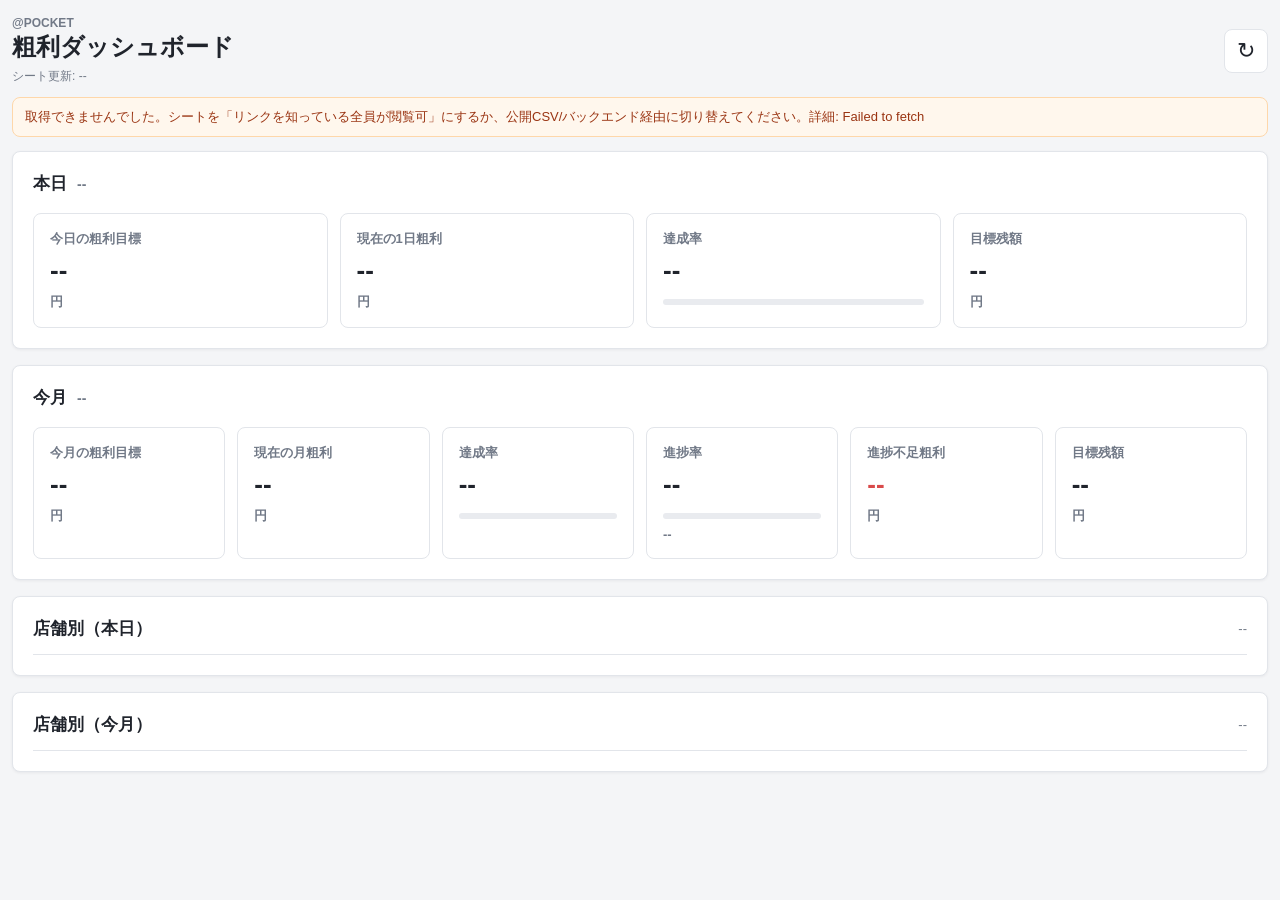
==== index.html @ 407f1efb "Create profit dashboard" ====
<!doctype html>
<html lang="ja">
  <head>
    <meta charset="UTF-8" />
    <meta name="viewport" content="width=device-width, initial-scale=1.0" />
    <title>粗利ダッシュボード</title>
    <link rel="stylesheet" href="styles.css" />
  </head>
  <body>
    <main class="app">
      <header class="topbar">
        <div>
          <p class="eyebrow">@pocket</p>
          <h1>粗利ダッシュボード</h1>
          <p class="last-updated">シート更新: <span id="sheetUpdatedAt">--</span></p>
        </div>
        <button id="refreshButton" type="button" aria-label="更新">
          <span aria-hidden="true">↻</span>
        </button>
      </header>

      <section class="status" id="status" role="status">読み込み準備中...</section>

      <section class="dashboard-section">
        <div class="section-title">
          <h2>本日</h2>
          <span id="todayPeriod">--</span>
        </div>
        <div class="metrics today-metrics" aria-label="本日の主要データ">
          <article class="metric">
            <span class="metric-label">今日の粗利目標</span>
            <strong id="todayTarget">--</strong>
            <small>円</small>
          </article>
          <article class="metric">
            <span class="metric-label">現在の1日粗利</span>
            <strong id="todayProfit">--</strong>
            <small>円</small>
          </article>
          <article class="metric">
            <span class="metric-label">達成率</span>
            <strong id="todayRate">--</strong>
            <div class="progress"><span id="todayRateBar"></span></div>
          </article>
          <article class="metric">
            <span class="metric-label">目標残額</span>
            <strong id="todayRemaining">--</strong>
            <small>円</small>
          </article>
        </div>
      </section>

      <section class="dashboard-section">
        <div class="section-title">
          <h2>今月</h2>
          <span id="monthPeriod">--</span>
        </div>
        <div class="metrics month-metrics" aria-label="今月の主要データ">
          <article class="metric">
            <span class="metric-label">今月の粗利目標</span>
            <strong id="monthTarget">--</strong>
            <small>円</small>
          </article>
          <article class="metric">
            <span class="metric-label">現在の月粗利</span>
            <strong id="monthProfit">--</strong>
            <small>円</small>
          </article>
          <article class="metric">
            <span class="metric-label">達成率</span>
            <strong id="monthRate">--</strong>
            <div class="progress"><span id="monthRateBar"></span></div>
          </article>
          <article class="metric">
            <span class="metric-label">進捗率</span>
            <strong id="monthProgress">--</strong>
            <div class="progress progress-warm"><span id="monthProgressBar"></span></div>
            <small id="businessDays">--</small>
          </article>
          <article class="metric danger">
            <span class="metric-label">進捗不足粗利</span>
            <strong id="monthShortage">--</strong>
            <small>円</small>
          </article>
          <article class="metric">
            <span class="metric-label">目標残額</span>
            <strong id="monthRemaining">--</strong>
            <small>円</small>
          </article>
        </div>
      </section>

      <section class="sheet-panel">
        <div class="panel-header">
          <h2>店舗別（本日）</h2>
          <span id="todayStoreCount">--</span>
        </div>
        <div class="table-wrap">
          <table id="todayStoreTable">
            <thead></thead>
            <tbody></tbody>
          </table>
        </div>
      </section>

      <section class="sheet-panel">
        <div class="panel-header">
          <h2>店舗別（今月）</h2>
          <span id="monthStoreCount">--</span>
        </div>
        <div class="table-wrap">
          <table id="monthStoreTable">
            <thead></thead>
            <tbody></tbody>
          </table>
        </div>
      </section>
    </main>

    <script src="app.js"></script>
  </body>
</html>
---- styles.css ----
:root {
  color-scheme: light;
  --bg: #f4f5f7;
  --panel: #ffffff;
  --text: #20242c;
  --muted: #717987;
  --line: #e2e5ea;
  --soft-line: #edf0f3;
  --accent: #d94b4b;
  --warm: #d28a2a;
  --good: #4e9d5a;
  --warn: #9a3412;
  font-family:
    -apple-system, BlinkMacSystemFont, "Segoe UI", sans-serif;
}

* {
  box-sizing: border-box;
}

body {
  margin: 0;
  min-height: 100vh;
  background: var(--bg);
  color: var(--text);
}

.app {
  width: min(1380px, calc(100% - 24px));
  margin: 0 auto;
  padding: 16px 0 28px;
}

.topbar {
  display: flex;
  align-items: center;
  justify-content: space-between;
  gap: 16px;
  margin-bottom: 12px;
}

.eyebrow {
  margin: 0 0 4px;
  color: var(--muted);
  font-size: 12px;
  font-weight: 700;
  letter-spacing: 0;
  text-transform: uppercase;
}

h1,
h2 {
  margin: 0;
}

h1 {
  font-size: 24px;
  line-height: 1.1;
}

h2 {
  font-size: 17px;
}

.last-updated {
  margin: 8px 0 0;
  color: var(--muted);
  font-size: 12px;
}

button {
  display: grid;
  width: 44px;
  height: 44px;
  place-items: center;
  border: 1px solid var(--line);
  border-radius: 8px;
  background: var(--panel);
  color: var(--text);
  cursor: pointer;
  font-size: 22px;
}

button:hover {
  border-color: var(--accent);
  color: var(--accent);
}

.status {
  margin-bottom: 14px;
  padding: 10px 12px;
  border: 1px solid var(--line);
  border-radius: 8px;
  background: #fbfcfd;
  color: var(--muted);
  font-size: 13px;
}

.status.error {
  border-color: #fed7aa;
  background: #fff7ed;
  color: var(--warn);
}

.dashboard-section,
.sheet-panel {
  margin-bottom: 16px;
  padding: 20px;
  border: 1px solid var(--line);
  border-radius: 8px;
  background: var(--panel);
  box-shadow: 0 1px 3px rgb(15 23 42 / 6%);
}

.section-title {
  display: flex;
  align-items: baseline;
  gap: 10px;
  margin-bottom: 18px;
}

.section-title span {
  color: var(--muted);
  font-size: 14px;
  font-weight: 700;
}

.metrics {
  display: grid;
  gap: 12px;
}

.today-metrics {
  grid-template-columns: repeat(4, minmax(0, 1fr));
}

.month-metrics {
  grid-template-columns: repeat(6, minmax(0, 1fr));
}

.metric {
  min-width: 0;
  min-height: 100px;
  padding: 16px;
  border: 1px solid var(--line);
  border-radius: 8px;
  background: var(--panel);
}

.metric-label {
  display: block;
  margin-bottom: 8px;
  color: var(--muted);
  font-size: 13px;
  font-weight: 700;
}

.metric strong {
  display: block;
  overflow-wrap: anywhere;
  color: var(--text);
  font-size: 26px;
  line-height: 1.1;
}

.metric small {
  display: block;
  margin-top: 8px;
  color: var(--muted);
  font-size: 13px;
  font-weight: 700;
}

.metric.danger strong {
  color: var(--accent);
}

.progress {
  height: 6px;
  margin-top: 14px;
  overflow: hidden;
  border-radius: 999px;
  background: #e9ebef;
}

.progress span {
  display: block;
  width: 0%;
  height: 100%;
  border-radius: inherit;
  background: var(--accent);
  transition: width 260ms ease;
}

.progress-warm span {
  background: var(--warm);
}

.panel-header {
  display: flex;
  align-items: center;
  justify-content: space-between;
  gap: 16px;
  padding: 0 0 14px;
  border-bottom: 1px solid var(--line);
}

.panel-header span {
  color: var(--muted);
  font-size: 13px;
  white-space: nowrap;
}

.table-wrap {
  overflow-x: auto;
}

table {
  width: 100%;
  min-width: 760px;
  border-collapse: collapse;
}

th,
td {
  padding: 11px 10px;
  border-bottom: 1px solid var(--soft-line);
  text-align: right;
  vertical-align: top;
  font-size: 15px;
  font-variant-numeric: tabular-nums;
}

th {
  background: #fafbfc;
  color: var(--muted);
  font-weight: 700;
}

td {
  color: #2f333b;
  font-weight: 700;
}

th:first-child,
td:first-child {
  text-align: left;
}

.positive {
  color: var(--good);
}

.negative {
  color: var(--accent);
}

tr:last-child td {
  border-bottom: 0;
}

@media (max-width: 720px) {
  .app {
    width: min(100% - 12px, 1120px);
    padding: 10px 0 18px;
  }

  .topbar {
    align-items: flex-start;
  }

  h1 {
    font-size: 20px;
  }

  h2 {
    font-size: 15px;
  }

  button {
    width: 38px;
    height: 38px;
  }

  .dashboard-section,
  .sheet-panel {
    margin-bottom: 10px;
    padding: 12px;
  }

  .status {
    margin-bottom: 10px;
    font-size: 11px;
  }

  .section-title {
    margin-bottom: 10px;
  }

  .section-title span,
  .panel-header span {
    font-size: 11px;
  }

  .today-metrics,
  .month-metrics {
    grid-template-columns: repeat(2, minmax(0, 1fr));
    gap: 8px;
  }

  .metric {
    min-height: 82px;
    padding: 10px;
  }

  .metric-label {
    margin-bottom: 6px;
    font-size: 11px;
  }

  .metric strong {
    font-size: 20px;
  }

  .metric small {
    margin-top: 5px;
    font-size: 10px;
  }

  .progress {
    height: 5px;
    margin-top: 9px;
  }

  table {
    min-width: 620px;
  }

  th,
  td {
    padding: 9px 8px;
    font-size: 12px;
  }
}
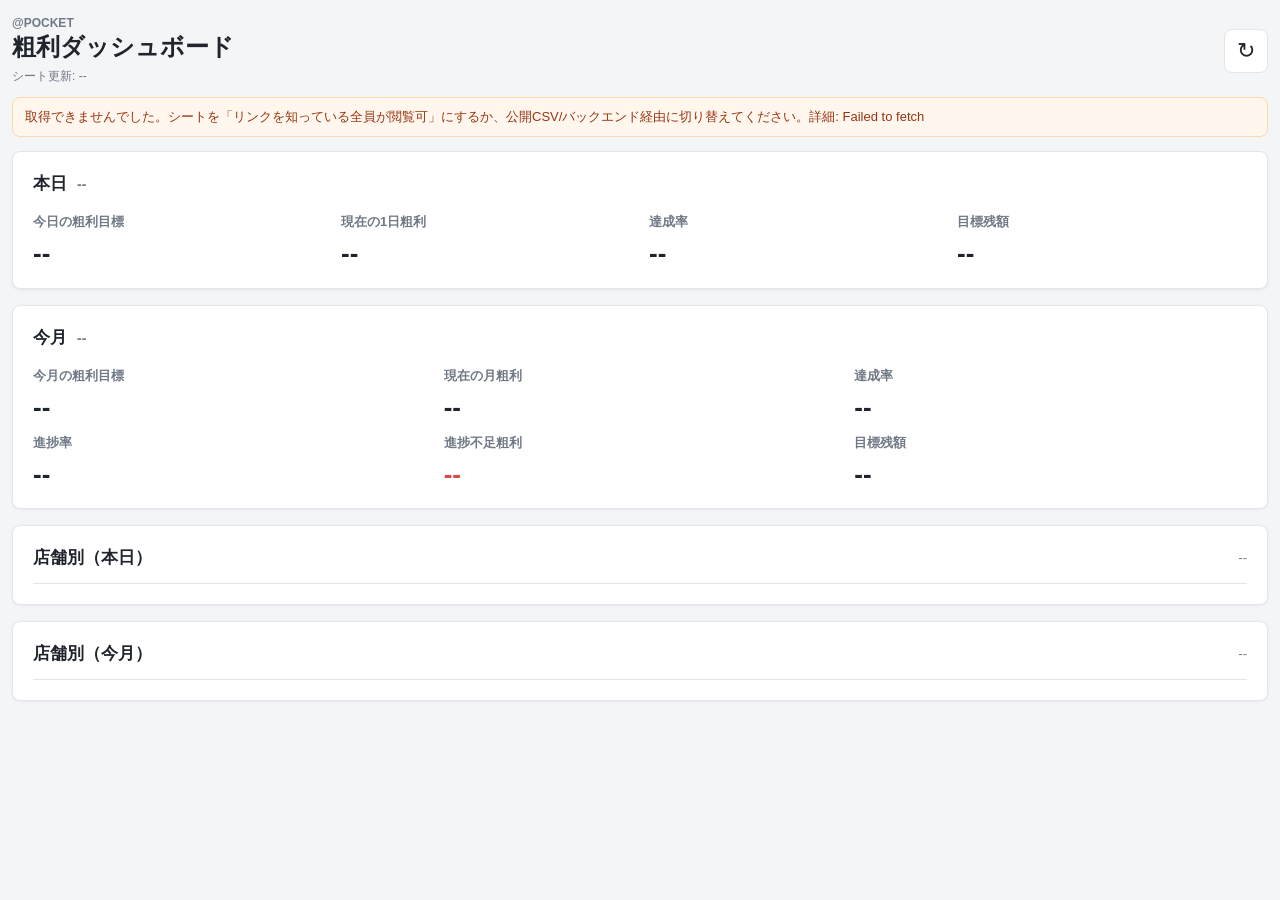
==== commit 17aad089: "Simplify summary metric layout" ====
--- a/index.html
+++ b/index.html
@@ -26,26 +26,22 @@
           <h2>本日</h2>
           <span id="todayPeriod">--</span>
         </div>
-        <div class="metrics today-metrics" aria-label="本日の主要データ">
-          <article class="metric">
+        <div class="metrics metrics-inline today-metrics" aria-label="本日の主要データ">
+          <article class="metric metric-inline">
             <span class="metric-label">今日の粗利目標</span>
             <strong id="todayTarget">--</strong>
-            <small>円</small>
           </article>
-          <article class="metric">
+          <article class="metric metric-inline">
             <span class="metric-label">現在の1日粗利</span>
             <strong id="todayProfit">--</strong>
-            <small>円</small>
           </article>
-          <article class="metric">
+          <article class="metric metric-inline">
             <span class="metric-label">達成率</span>
             <strong id="todayRate">--</strong>
-            <div class="progress"><span id="todayRateBar"></span></div>
           </article>
-          <article class="metric">
+          <article class="metric metric-inline">
             <span class="metric-label">目標残額</span>
             <strong id="todayRemaining">--</strong>
-            <small>円</small>
           </article>
         </div>
       </section>
@@ -55,37 +51,30 @@
           <h2>今月</h2>
           <span id="monthPeriod">--</span>
         </div>
-        <div class="metrics month-metrics" aria-label="今月の主要データ">
-          <article class="metric">
+        <div class="metrics metrics-inline month-metrics" aria-label="今月の主要データ">
+          <article class="metric metric-inline">
             <span class="metric-label">今月の粗利目標</span>
             <strong id="monthTarget">--</strong>
-            <small>円</small>
           </article>
-          <article class="metric">
+          <article class="metric metric-inline">
             <span class="metric-label">現在の月粗利</span>
             <strong id="monthProfit">--</strong>
-            <small>円</small>
           </article>
-          <article class="metric">
+          <article class="metric metric-inline">
             <span class="metric-label">達成率</span>
             <strong id="monthRate">--</strong>
-            <div class="progress"><span id="monthRateBar"></span></div>
           </article>
-          <article class="metric">
+          <article class="metric metric-inline">
             <span class="metric-label">進捗率</span>
             <strong id="monthProgress">--</strong>
-            <div class="progress progress-warm"><span id="monthProgressBar"></span></div>
-            <small id="businessDays">--</small>
           </article>
-          <article class="metric danger">
+          <article class="metric metric-inline danger">
             <span class="metric-label">進捗不足粗利</span>
             <strong id="monthShortage">--</strong>
-            <small>円</small>
           </article>
-          <article class="metric">
+          <article class="metric metric-inline">
             <span class="metric-label">目標残額</span>
             <strong id="monthRemaining">--</strong>
-            <small>円</small>
           </article>
         </div>
       </section>
--- a/styles.css
+++ b/styles.css
@@ -135,7 +135,7 @@
 }
 
 .month-metrics {
-  grid-template-columns: repeat(6, minmax(0, 1fr));
+  grid-template-columns: repeat(3, minmax(0, 1fr));
 }
 
 .metric {
@@ -147,6 +147,17 @@
   background: var(--panel);
 }
 
+.metrics-inline {
+  gap: 12px 18px;
+}
+
+.metric-inline {
+  min-height: 0;
+  padding: 0;
+  border: 0;
+  background: transparent;
+}
+
 .metric-label {
   display: block;
   margin-bottom: 8px;
@@ -163,37 +174,8 @@
   line-height: 1.1;
 }
 
-.metric small {
-  display: block;
-  margin-top: 8px;
-  color: var(--muted);
-  font-size: 13px;
-  font-weight: 700;
-}
-
 .metric.danger strong {
   color: var(--accent);
-}
-
-.progress {
-  height: 6px;
-  margin-top: 14px;
-  overflow: hidden;
-  border-radius: 999px;
-  background: #e9ebef;
-}
-
-.progress span {
-  display: block;
-  width: 0%;
-  height: 100%;
-  border-radius: inherit;
-  background: var(--accent);
-  transition: width 260ms ease;
-}
-
-.progress-warm span {
-  background: var(--warm);
 }
 
 .panel-header {
@@ -212,12 +194,12 @@
 }
 
 .table-wrap {
-  overflow-x: auto;
+  overflow-x: visible;
 }
 
 table {
   width: 100%;
-  min-width: 760px;
+  table-layout: fixed;
   border-collapse: collapse;
 }
 
@@ -229,6 +211,7 @@
   vertical-align: top;
   font-size: 15px;
   font-variant-numeric: tabular-nums;
+  overflow-wrap: anywhere;
 }
 
 th {
@@ -245,6 +228,10 @@
 th:first-child,
 td:first-child {
   text-align: left;
+}
+
+th:first-child {
+  width: 16%;
 }
 
 .positive {
@@ -304,41 +291,105 @@
 
   .today-metrics,
   .month-metrics {
-    grid-template-columns: repeat(2, minmax(0, 1fr));
-    gap: 8px;
+    gap: 8px 10px;
+  }
+
+  .today-metrics {
+    grid-template-columns: repeat(4, minmax(0, 1fr));
+  }
+
+  .month-metrics {
+    grid-template-columns: repeat(3, minmax(0, 1fr));
   }
 
   .metric {
-    min-height: 82px;
-    padding: 10px;
+    min-height: 0;
+    padding: 0;
   }
 
   .metric-label {
-    margin-bottom: 6px;
-    font-size: 11px;
+    margin-bottom: 4px;
+    font-size: 10px;
   }
 
   .metric strong {
-    font-size: 20px;
-  }
-
-  .metric small {
-    margin-top: 5px;
-    font-size: 10px;
-  }
-
-  .progress {
-    height: 5px;
-    margin-top: 9px;
+    font-size: 16px;
+  }
+
+  .table-wrap {
+    margin: 0 -4px;
   }
 
   table {
-    min-width: 620px;
+    table-layout: fixed;
   }
 
   th,
   td {
-    padding: 9px 8px;
-    font-size: 12px;
-  }
-}
+    padding: 8px 3px;
+    font-size: 10px;
+    line-height: 1.25;
+    white-space: normal;
+  }
+
+  th {
+    font-size: 9px;
+  }
+
+  th:first-child,
+  td:first-child {
+    width: 15%;
+    padding-left: 0;
+  }
+
+  th:last-child,
+  td:last-child {
+    padding-right: 0;
+  }
+}
+
+@media (max-width: 390px) {
+  .sheet-panel {
+    padding: 10px 6px;
+  }
+
+  th,
+  td {
+    padding: 6px 1px;
+    font-size: 8px;
+    line-height: 1.15;
+  }
+
+  th {
+    font-size: 7px;
+  }
+}
+
+@media (max-width: 720px) {
+  #todayStoreTable th:first-child,
+  #todayStoreTable td:first-child,
+  #monthStoreTable th:first-child,
+  #monthStoreTable td:first-child {
+    width: 13%;
+  }
+
+  #todayStoreTable th,
+  #todayStoreTable td,
+  #monthStoreTable th,
+  #monthStoreTable td {
+    letter-spacing: 0;
+    word-break: keep-all;
+  }
+
+  #todayStoreTable td,
+  #monthStoreTable td {
+    font-size: 9px;
+  }
+}
+
+@media (max-width: 390px) {
+  #todayStoreTable td,
+  #monthStoreTable td {
+    font-size: 8px;
+  }
+}
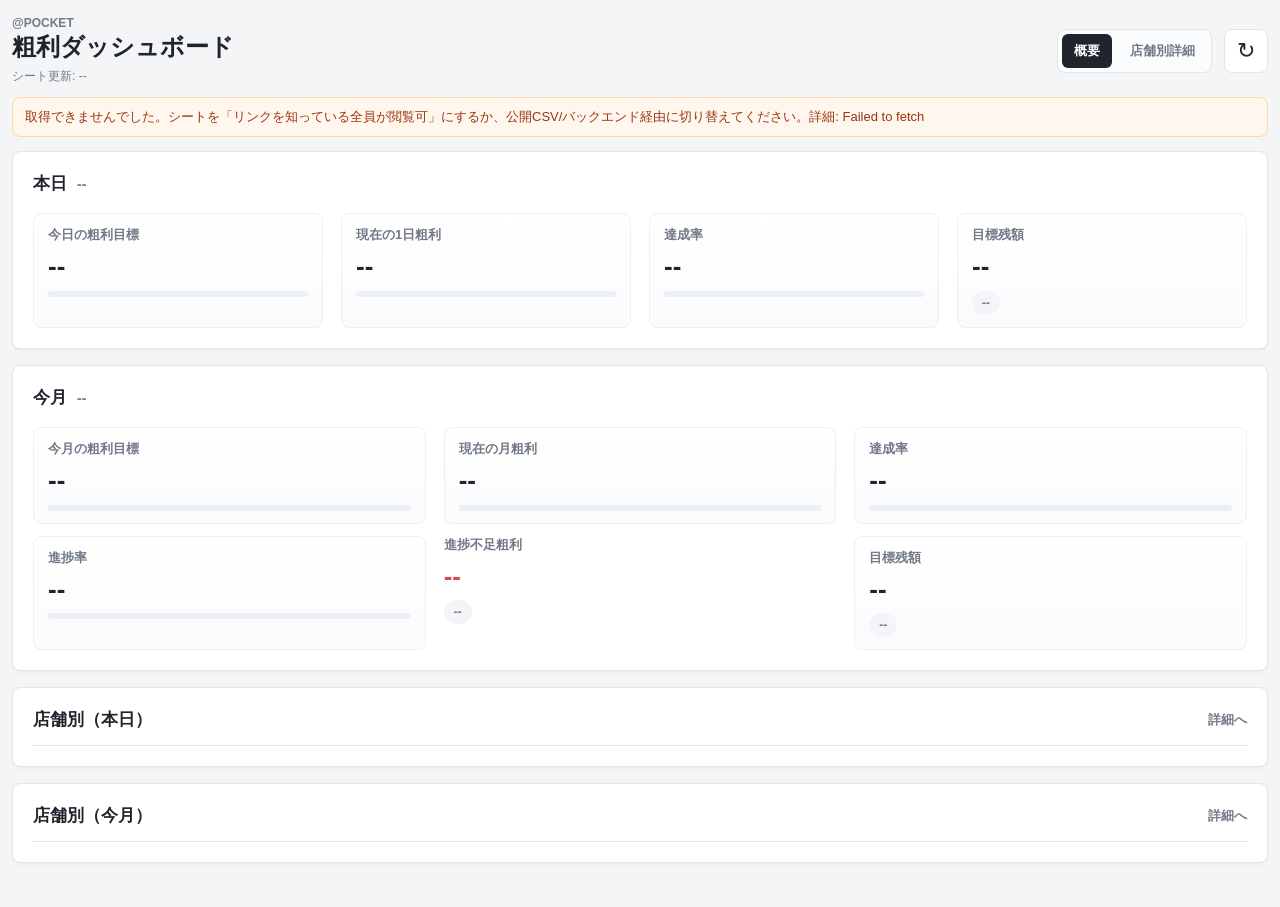
==== commit f3c50a23: "Add visual summary and detail page" ====
--- a/index.html
+++ b/index.html
@@ -14,9 +14,15 @@
           <h1>粗利ダッシュボード</h1>
           <p class="last-updated">シート更新: <span id="sheetUpdatedAt">--</span></p>
         </div>
-        <button id="refreshButton" type="button" aria-label="更新">
-          <span aria-hidden="true">↻</span>
-        </button>
+        <div class="topbar-actions">
+          <nav class="page-nav" aria-label="ページ">
+            <a class="page-link current" href="./index.html">概要</a>
+            <a class="page-link" href="./stores.html">店舗別詳細</a>
+          </nav>
+          <button id="refreshButton" type="button" aria-label="更新">
+            <span aria-hidden="true">↻</span>
+          </button>
+        </div>
       </header>
 
       <section class="status" id="status" role="status">読み込み準備中...</section>
@@ -27,21 +33,25 @@
           <span id="todayPeriod">--</span>
         </div>
         <div class="metrics metrics-inline today-metrics" aria-label="本日の主要データ">
-          <article class="metric metric-inline">
+          <article class="metric metric-inline metric-emphasis">
             <span class="metric-label">今日の粗利目標</span>
             <strong id="todayTarget">--</strong>
+            <div class="metric-meter subtle"><span id="todayTargetBar"></span></div>
           </article>
-          <article class="metric metric-inline">
+          <article class="metric metric-inline metric-emphasis">
             <span class="metric-label">現在の1日粗利</span>
             <strong id="todayProfit">--</strong>
+            <div class="metric-meter"><span id="todayProfitBar"></span></div>
           </article>
-          <article class="metric metric-inline">
+          <article class="metric metric-inline metric-emphasis">
             <span class="metric-label">達成率</span>
             <strong id="todayRate">--</strong>
+            <div class="metric-meter"><span id="todayRateBar"></span></div>
           </article>
-          <article class="metric metric-inline">
+          <article class="metric metric-inline metric-emphasis">
             <span class="metric-label">目標残額</span>
             <strong id="todayRemaining">--</strong>
+            <span class="metric-chip" id="todayStatusChip">--</span>
           </article>
         </div>
       </section>
@@ -52,29 +62,35 @@
           <span id="monthPeriod">--</span>
         </div>
         <div class="metrics metrics-inline month-metrics" aria-label="今月の主要データ">
-          <article class="metric metric-inline">
+          <article class="metric metric-inline metric-emphasis">
             <span class="metric-label">今月の粗利目標</span>
             <strong id="monthTarget">--</strong>
+            <div class="metric-meter subtle"><span id="monthTargetBar"></span></div>
           </article>
-          <article class="metric metric-inline">
+          <article class="metric metric-inline metric-emphasis">
             <span class="metric-label">現在の月粗利</span>
             <strong id="monthProfit">--</strong>
+            <div class="metric-meter"><span id="monthProfitBar"></span></div>
           </article>
-          <article class="metric metric-inline">
+          <article class="metric metric-inline metric-emphasis">
             <span class="metric-label">達成率</span>
             <strong id="monthRate">--</strong>
+            <div class="metric-meter"><span id="monthRateBar"></span></div>
           </article>
-          <article class="metric metric-inline">
+          <article class="metric metric-inline metric-emphasis">
             <span class="metric-label">進捗率</span>
             <strong id="monthProgress">--</strong>
+            <div class="metric-meter warm"><span id="monthProgressBar"></span></div>
           </article>
           <article class="metric metric-inline danger">
             <span class="metric-label">進捗不足粗利</span>
             <strong id="monthShortage">--</strong>
+            <span class="metric-chip" id="monthShortageChip">--</span>
           </article>
-          <article class="metric metric-inline">
+          <article class="metric metric-inline metric-emphasis">
             <span class="metric-label">目標残額</span>
             <strong id="monthRemaining">--</strong>
+            <span class="metric-note" id="businessDays">--</span>
           </article>
         </div>
       </section>
@@ -82,7 +98,7 @@
       <section class="sheet-panel">
         <div class="panel-header">
           <h2>店舗別（本日）</h2>
-          <span id="todayStoreCount">--</span>
+          <a class="detail-link" href="./stores.html#today-detail">詳細へ</a>
         </div>
         <div class="table-wrap">
           <table id="todayStoreTable">
@@ -95,7 +111,7 @@
       <section class="sheet-panel">
         <div class="panel-header">
           <h2>店舗別（今月）</h2>
-          <span id="monthStoreCount">--</span>
+          <a class="detail-link" href="./stores.html#month-detail">詳細へ</a>
         </div>
         <div class="table-wrap">
           <table id="monthStoreTable">
--- a/styles.css
+++ b/styles.css
@@ -25,6 +25,11 @@
   color: var(--text);
 }
 
+a {
+  color: inherit;
+  text-decoration: none;
+}
+
 .app {
   width: min(1380px, calc(100% - 24px));
   margin: 0 auto;
@@ -37,6 +42,12 @@
   justify-content: space-between;
   gap: 16px;
   margin-bottom: 12px;
+}
+
+.topbar-actions {
+  display: flex;
+  align-items: center;
+  gap: 12px;
 }
 
 .eyebrow {
@@ -102,6 +113,28 @@
   color: var(--warn);
 }
 
+.page-nav {
+  display: flex;
+  gap: 6px;
+  padding: 4px;
+  border: 1px solid var(--line);
+  border-radius: 8px;
+  background: #fbfcfd;
+}
+
+.page-link {
+  padding: 8px 12px;
+  border-radius: 6px;
+  color: var(--muted);
+  font-size: 13px;
+  font-weight: 700;
+}
+
+.page-link.current {
+  background: var(--text);
+  color: #fff;
+}
+
 .dashboard-section,
 .sheet-panel {
   margin-bottom: 16px;
@@ -158,6 +191,13 @@
   background: transparent;
 }
 
+.metric-emphasis {
+  padding: 12px 14px;
+  border: 1px solid var(--soft-line);
+  border-radius: 8px;
+  background: linear-gradient(180deg, #fff, #fafbfd);
+}
+
 .metric-label {
   display: block;
   margin-bottom: 8px;
@@ -175,6 +215,54 @@
 }
 
 .metric.danger strong {
+  color: var(--accent);
+}
+
+.metric-meter {
+  height: 6px;
+  margin-top: 10px;
+  overflow: hidden;
+  border-radius: 999px;
+  background: #eceff3;
+}
+
+.metric-meter span {
+  display: block;
+  width: 0%;
+  height: 100%;
+  border-radius: inherit;
+  background: var(--accent);
+}
+
+.metric-meter.subtle span {
+  background: #c8ced8;
+}
+
+.metric-meter.warm span {
+  background: var(--warm);
+}
+
+.metric-chip,
+.metric-note {
+  display: inline-flex;
+  align-items: center;
+  min-height: 24px;
+  margin-top: 10px;
+  padding: 0 10px;
+  border-radius: 999px;
+  background: #f3f5f8;
+  color: var(--muted);
+  font-size: 12px;
+  font-weight: 700;
+}
+
+.metric-chip.good {
+  background: rgb(78 157 90 / 12%);
+  color: var(--good);
+}
+
+.metric-chip.warn {
+  background: rgb(217 75 75 / 12%);
   color: var(--accent);
 }
 
@@ -191,6 +279,12 @@
   color: var(--muted);
   font-size: 13px;
   white-space: nowrap;
+}
+
+.detail-link {
+  color: var(--muted);
+  font-size: 13px;
+  font-weight: 700;
 }
 
 .table-wrap {
@@ -246,6 +340,79 @@
   border-bottom: 0;
 }
 
+.store-card-grid {
+  display: grid;
+  grid-template-columns: repeat(2, minmax(0, 1fr));
+  gap: 12px;
+  margin: 14px 0 18px;
+}
+
+.store-card {
+  padding: 14px;
+  border: 1px solid var(--soft-line);
+  border-radius: 8px;
+  background: #fcfcfd;
+}
+
+.store-card-head {
+  display: flex;
+  align-items: center;
+  justify-content: space-between;
+  gap: 10px;
+  margin-bottom: 12px;
+}
+
+.store-card h3 {
+  margin: 0;
+  font-size: 16px;
+}
+
+.store-badge {
+  padding: 4px 8px;
+  border-radius: 999px;
+  background: #f3f5f8;
+  color: var(--muted);
+  font-size: 12px;
+  font-weight: 700;
+}
+
+.store-badge.good {
+  background: rgb(78 157 90 / 12%);
+  color: var(--good);
+}
+
+.store-badge.warn {
+  background: rgb(217 75 75 / 12%);
+  color: var(--accent);
+}
+
+.store-stats {
+  display: grid;
+  grid-template-columns: repeat(2, minmax(0, 1fr));
+  gap: 10px 14px;
+}
+
+.store-stat-label {
+  display: block;
+  margin-bottom: 4px;
+  color: var(--muted);
+  font-size: 12px;
+  font-weight: 700;
+}
+
+.store-stat-value {
+  font-size: 18px;
+  font-weight: 800;
+}
+
+.detail-table-wrap {
+  overflow-x: auto;
+}
+
+.detail-table-wrap table {
+  min-width: 760px;
+}
+
 @media (max-width: 720px) {
   .app {
     width: min(100% - 12px, 1120px);
@@ -256,6 +423,11 @@
     align-items: flex-start;
   }
 
+  .topbar-actions {
+    width: 100%;
+    justify-content: space-between;
+  }
+
   h1 {
     font-size: 20px;
   }
@@ -267,6 +439,16 @@
   button {
     width: 38px;
     height: 38px;
+  }
+
+  .page-nav {
+    gap: 4px;
+    padding: 3px;
+  }
+
+  .page-link {
+    padding: 7px 10px;
+    font-size: 11px;
   }
 
   .dashboard-section,
@@ -307,6 +489,10 @@
     padding: 0;
   }
 
+  .metric-emphasis {
+    padding: 9px 10px;
+  }
+
   .metric-label {
     margin-bottom: 4px;
     font-size: 10px;
@@ -314,6 +500,19 @@
 
   .metric strong {
     font-size: 16px;
+  }
+
+  .metric-meter {
+    height: 5px;
+    margin-top: 7px;
+  }
+
+  .metric-chip,
+  .metric-note {
+    min-height: 20px;
+    margin-top: 7px;
+    padding: 0 8px;
+    font-size: 10px;
   }
 
   .table-wrap {
@@ -385,6 +584,28 @@
   #monthStoreTable td {
     font-size: 9px;
   }
+
+  .store-card-grid {
+    grid-template-columns: 1fr;
+    gap: 10px;
+    margin: 12px 0 14px;
+  }
+
+  .store-card {
+    padding: 12px;
+  }
+
+  .store-card h3 {
+    font-size: 14px;
+  }
+
+  .store-stat-label {
+    font-size: 10px;
+  }
+
+  .store-stat-value {
+    font-size: 15px;
+  }
 }
 
 @media (max-width: 390px) {
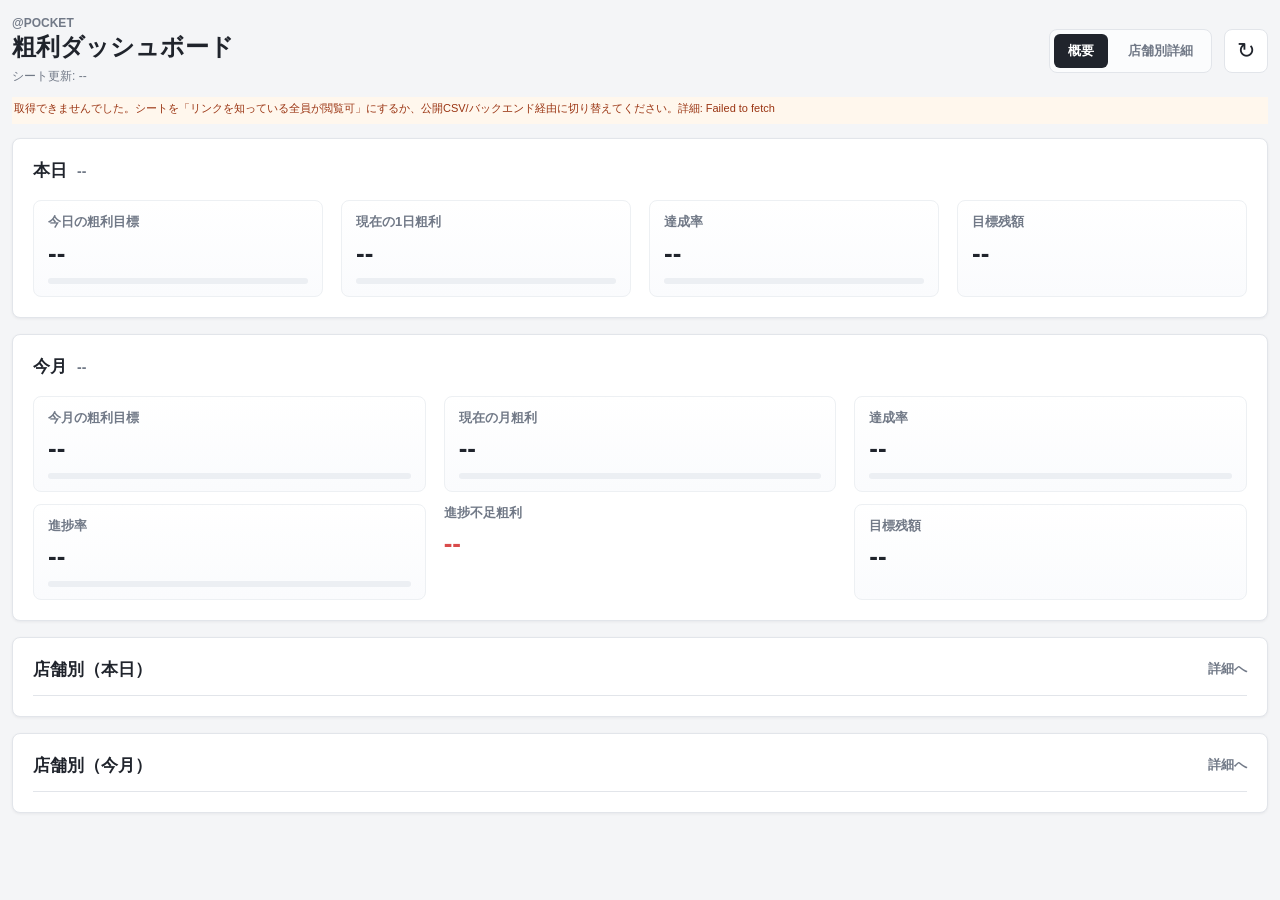
==== commit 686936c6: "Tighten mobile header and summary layout" ====
--- a/index.html
+++ b/index.html
@@ -51,7 +51,6 @@
           <article class="metric metric-inline metric-emphasis">
             <span class="metric-label">目標残額</span>
             <strong id="todayRemaining">--</strong>
-            <span class="metric-chip" id="todayStatusChip">--</span>
           </article>
         </div>
       </section>
@@ -85,12 +84,10 @@
           <article class="metric metric-inline danger">
             <span class="metric-label">進捗不足粗利</span>
             <strong id="monthShortage">--</strong>
-            <span class="metric-chip" id="monthShortageChip">--</span>
           </article>
           <article class="metric metric-inline metric-emphasis">
             <span class="metric-label">目標残額</span>
             <strong id="monthRemaining">--</strong>
-            <span class="metric-note" id="businessDays">--</span>
           </article>
         </div>
       </section>
--- a/styles.css
+++ b/styles.css
@@ -67,6 +67,7 @@
 h1 {
   font-size: 24px;
   line-height: 1.1;
+  white-space: nowrap;
 }
 
 h2 {
@@ -99,12 +100,11 @@
 
 .status {
   margin-bottom: 14px;
-  padding: 10px 12px;
-  border: 1px solid var(--line);
-  border-radius: 8px;
-  background: #fbfcfd;
-  color: var(--muted);
-  font-size: 13px;
+  padding: 4px 2px 8px;
+  border: 0;
+  background: transparent;
+  color: var(--muted);
+  font-size: 11px;
 }
 
 .status.error {
@@ -120,14 +120,16 @@
   border: 1px solid var(--line);
   border-radius: 8px;
   background: #fbfcfd;
+  width: fit-content;
 }
 
 .page-link {
-  padding: 8px 12px;
+  padding: 8px 14px;
   border-radius: 6px;
   color: var(--muted);
   font-size: 13px;
   font-weight: 700;
+  white-space: nowrap;
 }
 
 .page-link.current {
@@ -204,14 +206,16 @@
   color: var(--muted);
   font-size: 13px;
   font-weight: 700;
+  line-height: 1.35;
 }
 
 .metric strong {
   display: block;
-  overflow-wrap: anywhere;
+  white-space: nowrap;
   color: var(--text);
   font-size: 26px;
   line-height: 1.1;
+  font-variant-numeric: tabular-nums;
 }
 
 .metric.danger strong {
@@ -240,30 +244,6 @@
 
 .metric-meter.warm span {
   background: var(--warm);
-}
-
-.metric-chip,
-.metric-note {
-  display: inline-flex;
-  align-items: center;
-  min-height: 24px;
-  margin-top: 10px;
-  padding: 0 10px;
-  border-radius: 999px;
-  background: #f3f5f8;
-  color: var(--muted);
-  font-size: 12px;
-  font-weight: 700;
-}
-
-.metric-chip.good {
-  background: rgb(78 157 90 / 12%);
-  color: var(--good);
-}
-
-.metric-chip.warn {
-  background: rgb(217 75 75 / 12%);
-  color: var(--accent);
 }
 
 .panel-header {
@@ -416,20 +396,25 @@
 @media (max-width: 720px) {
   .app {
     width: min(100% - 12px, 1120px);
-    padding: 10px 0 18px;
+    padding: 8px 0 16px;
   }
 
   .topbar {
-    align-items: flex-start;
+    flex-direction: column;
+    align-items: stretch;
+    gap: 10px;
   }
 
   .topbar-actions {
     width: 100%;
-    justify-content: space-between;
+    justify-content: flex-start;
+    align-items: center;
+    gap: 10px;
   }
 
   h1 {
-    font-size: 20px;
+    font-size: 19px;
+    line-height: 1.08;
   }
 
   h2 {
@@ -447,22 +432,27 @@
   }
 
   .page-link {
-    padding: 7px 10px;
+    text-align: center;
+    padding: 7px 12px;
     font-size: 11px;
   }
 
   .dashboard-section,
   .sheet-panel {
     margin-bottom: 10px;
-    padding: 12px;
+    padding: 12px 10px;
   }
 
   .status {
-    margin-bottom: 10px;
-    font-size: 11px;
+    margin-bottom: 8px;
+    padding: 0 2px 6px;
+    font-size: 9px;
+    line-height: 1.3;
   }
 
   .section-title {
+    align-items: center;
+    flex-wrap: wrap;
     margin-bottom: 10px;
   }
 
@@ -473,15 +463,8 @@
 
   .today-metrics,
   .month-metrics {
-    gap: 8px 10px;
-  }
-
-  .today-metrics {
-    grid-template-columns: repeat(4, minmax(0, 1fr));
-  }
-
-  .month-metrics {
-    grid-template-columns: repeat(3, minmax(0, 1fr));
+    grid-template-columns: repeat(2, minmax(0, 1fr));
+    gap: 8px;
   }
 
   .metric {
@@ -490,7 +473,8 @@
   }
 
   .metric-emphasis {
-    padding: 9px 10px;
+    min-height: 96px;
+    padding: 10px 10px 9px;
   }
 
   .metric-label {
@@ -499,20 +483,13 @@
   }
 
   .metric strong {
-    font-size: 16px;
+    font-size: 15px;
+    letter-spacing: 0;
   }
 
   .metric-meter {
     height: 5px;
     margin-top: 7px;
-  }
-
-  .metric-chip,
-  .metric-note {
-    min-height: 20px;
-    margin-top: 7px;
-    padding: 0 8px;
-    font-size: 10px;
   }
 
   .table-wrap {
@@ -609,6 +586,39 @@
 }
 
 @media (max-width: 390px) {
+  .topbar-actions {
+    gap: 8px;
+  }
+
+  button {
+    width: 34px;
+    height: 34px;
+    font-size: 18px;
+  }
+
+  .page-link {
+    padding: 7px 10px;
+    font-size: 10px;
+  }
+
+  .dashboard-section,
+  .sheet-panel {
+    padding: 10px 8px;
+  }
+
+  .metric-emphasis {
+    min-height: 90px;
+    padding: 9px 8px 8px;
+  }
+
+  .metric-label {
+    font-size: 9px;
+  }
+
+  .metric strong {
+    font-size: 13px;
+  }
+
   #todayStoreTable td,
   #monthStoreTable td {
     font-size: 8px;
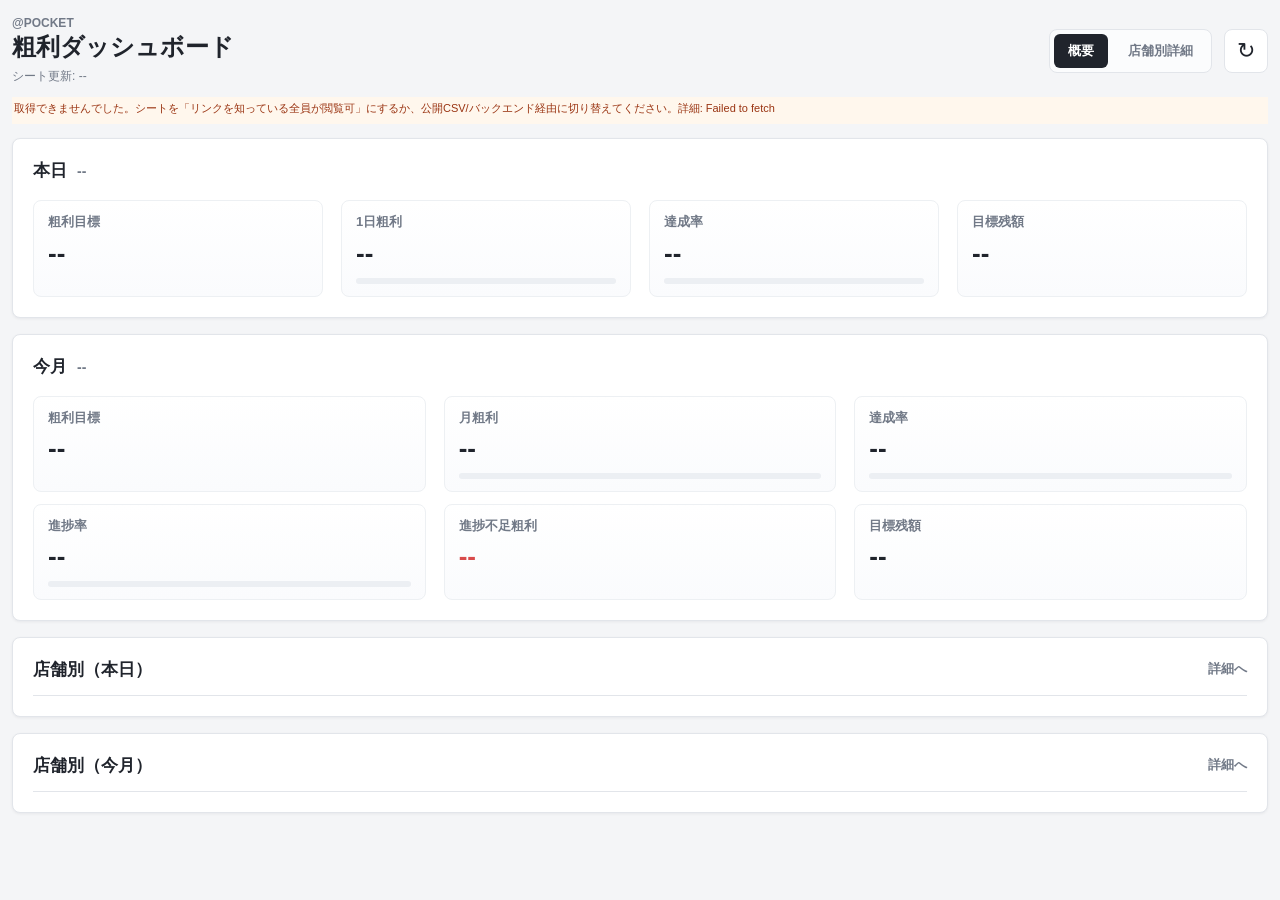
==== commit 84211b84: "Adjust summary labels and emphasis" ====
--- a/index.html
+++ b/index.html
@@ -34,12 +34,11 @@
         </div>
         <div class="metrics metrics-inline today-metrics" aria-label="本日の主要データ">
           <article class="metric metric-inline metric-emphasis">
-            <span class="metric-label">今日の粗利目標</span>
+            <span class="metric-label">粗利目標</span>
             <strong id="todayTarget">--</strong>
-            <div class="metric-meter subtle"><span id="todayTargetBar"></span></div>
           </article>
           <article class="metric metric-inline metric-emphasis">
-            <span class="metric-label">現在の1日粗利</span>
+            <span class="metric-label">1日粗利</span>
             <strong id="todayProfit">--</strong>
             <div class="metric-meter"><span id="todayProfitBar"></span></div>
           </article>
@@ -62,12 +61,11 @@
         </div>
         <div class="metrics metrics-inline month-metrics" aria-label="今月の主要データ">
           <article class="metric metric-inline metric-emphasis">
-            <span class="metric-label">今月の粗利目標</span>
+            <span class="metric-label">粗利目標</span>
             <strong id="monthTarget">--</strong>
-            <div class="metric-meter subtle"><span id="monthTargetBar"></span></div>
           </article>
           <article class="metric metric-inline metric-emphasis">
-            <span class="metric-label">現在の月粗利</span>
+            <span class="metric-label">月粗利</span>
             <strong id="monthProfit">--</strong>
             <div class="metric-meter"><span id="monthProfitBar"></span></div>
           </article>
@@ -81,7 +79,7 @@
             <strong id="monthProgress">--</strong>
             <div class="metric-meter warm"><span id="monthProgressBar"></span></div>
           </article>
-          <article class="metric metric-inline danger">
+          <article class="metric metric-inline metric-emphasis danger">
             <span class="metric-label">進捗不足粗利</span>
             <strong id="monthShortage">--</strong>
           </article>
